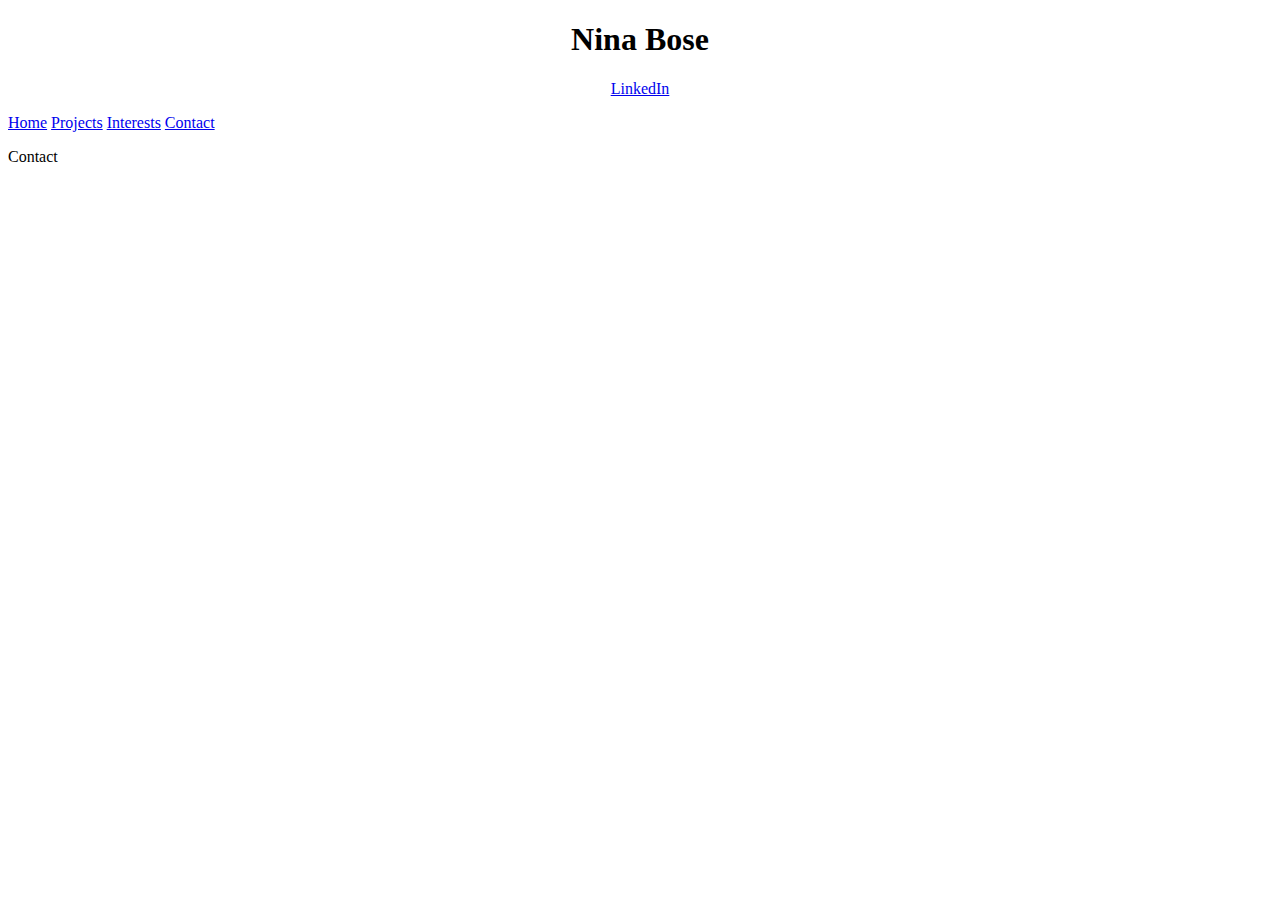
==== contact.html @ 979fa4ee "Create contact.html" ====
<!DOCTYPE html>
<html>
<meta charset="UTF-8">
<meta name="viewport" content="width=device-width, initial-scale=1">
<link rel="stylesheet" href="https://www.w3schools.com/w3css/3/w3.css">

<title>Nina Bose</title>
  
<header>
  <center>
    <h1>Nina Bose</h1>
    <p><a href="https://www.linkedin.com/in/ninabose">LinkedIn</a></p>
  </center>
  <nav class="w3-bar w3-black">
    <a href="/index.html" class="w3-button w3-bar-item">Home</a>
    <a href="/projects.html" class="w3-button w3-bar-item">Projects</a>
    <a href="/interests.html" class="w3-button w3-bar-item">Interests</a>
    <a href="/contact.html" class="w3-button w3-bar-item">Contact</a>
   </nav>
</header>
  
<body>
  <p>Contact</p>
</body>
</html>
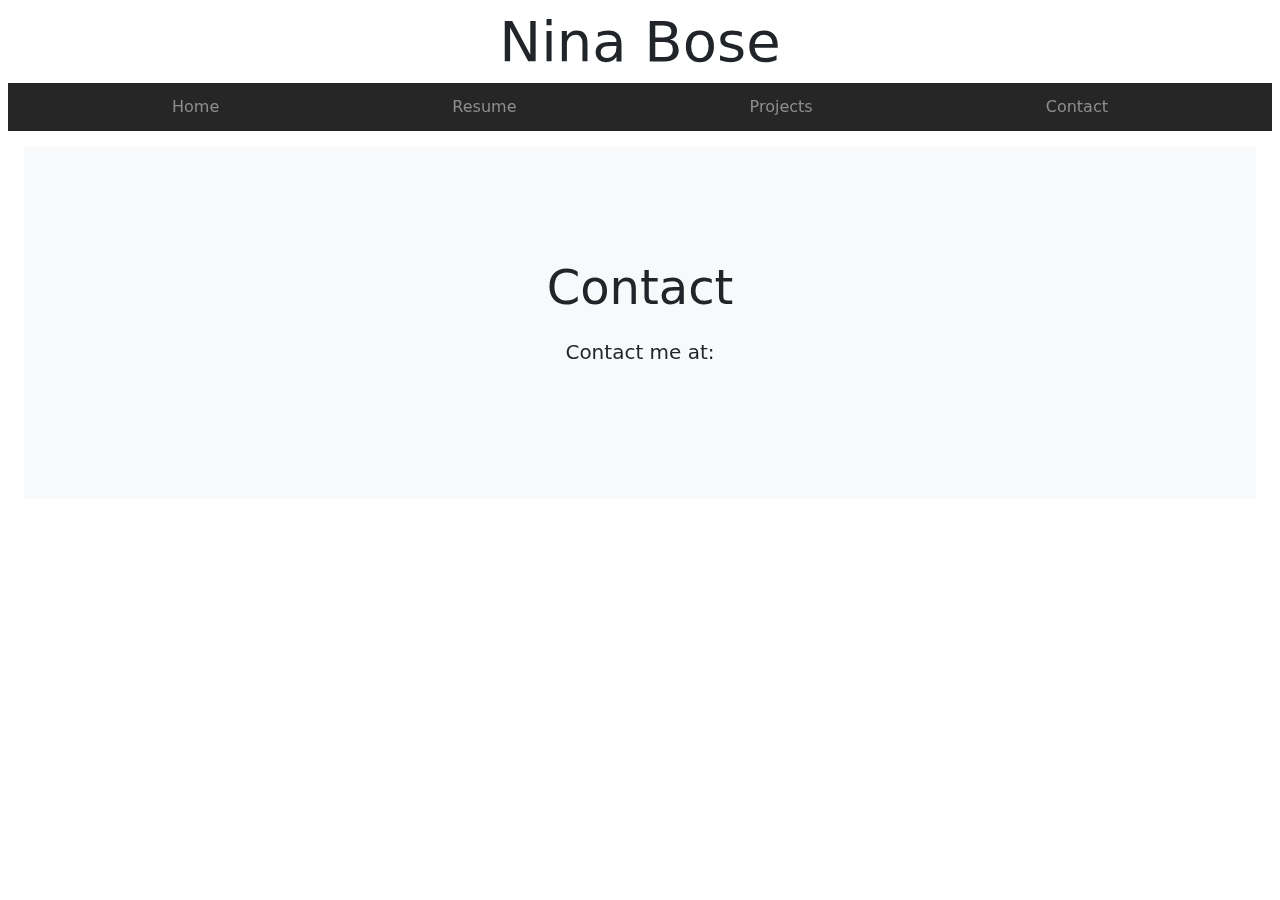
==== commit 092e5581: "basic outline" ====
--- a/contact.html
+++ b/contact.html
@@ -1,26 +1,33 @@
+<!DOCTYPE html>
+<html lang="en">
+    <!-- START: Should be in common header file -->
+    <head>
+        <title> Nina Bose </title>
+        <link rel="stylesheet" href="website-style.css">
+    </head> 
+    <!-- END: Should be in common header file -->
 
-<!DOCTYPE html>
-<html>
-<meta charset="UTF-8">
-<meta name="viewport" content="width=device-width, initial-scale=1">
-<link rel="stylesheet" href="https://www.w3schools.com/w3css/3/w3.css">
-
-<title>Nina Bose</title>
-  
-<header>
-  <center>
-    <h1>Nina Bose</h1>
-    <p><a href="https://www.linkedin.com/in/ninabose">LinkedIn</a></p>
-  </center>
-  <nav class="w3-bar w3-black">
-    <a href="/index.html" class="w3-button w3-bar-item">Home</a>
-    <a href="/projects.html" class="w3-button w3-bar-item">Projects</a>
-    <a href="/interests.html" class="w3-button w3-bar-item">Interests</a>
-    <a href="/contact.html" class="w3-button w3-bar-item">Contact</a>
-   </nav>
-</header>
-  
-<body>
-  <p>Contact</p>
-</body>
-</html> 
+    <body>
+        <!-- START: Should be in common header file -->
+        <header>
+            <h1 class="text-center display-3 fw-normal"> Nina Bose </h1>
+            <div class="site-header sticky-top py-1">
+                <nav class="container d-flex flex-column flex-md-row justify-content-between">
+                    <a class="py-2 d-md-inline-block" href="index.html">Home</a>
+                    <a class="py-2 d-md-inline-block" href="resume.html">Resume</a>
+                    <a class="py-2 d-md-inline-block" href="projects.html">Projects</a>
+                    <a class="py-2 d-md-inline-block" href="contact.html">Contact</a>
+                </nav>
+            </div> 
+        </header>
+        <!-- END: Should be in common header file -->
+        <main>
+            <div class="position-relative overflow-hidden p-3 p-md-5 m-md-3 text-center bg-light">
+                <div class="col-md-5 p-lg-5 mx-auto my-5">
+                    <h1 class="display-4 fw-normal">Contact</h1>
+                    <p class="lead fw-normal">Contact me at:</p>
+                </div>
+            </div>
+        </main>
+    </body>
+</html>--- a/website-style.css
+++ b/website-style.css
@@ -0,0 +1,165 @@
+.container {
+    max-width: 960px;
+}
+.justify-content-between {
+    justify-content: space-between !important;
+}
+.d-flex {
+    display: flex !important;
+}
+.container, .container-fluid, .container-lg, .container-md, .container-sm, .container-xl, .container-xxl {
+    width: 100%;
+    padding-right: var(--bs-gutter-x,.75rem);
+    padding-left: var(--bs-gutter-x,.75rem);
+    margin-right: auto;
+    margin-left: auto;
+}
+*, ::after, ::before {
+    box-sizing: border-box;
+}
+.site-header {
+    background-color: rgba(0, 0, 0, .85);
+    -webkit-backdrop-filter: saturate(180%) blur(20px);
+    backdrop-filter: saturate(180%) blur(20px);
+}
+.py-1 {
+    padding-top: .25rem !important;
+    padding-bottom: .25rem !important;
+}
+.sticky-top {
+    position: -webkit-sticky;
+    position: sticky;
+    top: 0;
+    z-index: 1020;
+}
+.d-md-inline-block {
+    display: inline-block !important;
+}
+.py-2 {
+    padding-top: .5rem !important;
+    padding-bottom: .5rem !important;
+}
+.site-header a {
+    color: #8e8e8e;
+    transition: color .15s ease-in-out;
+    text-decoration: none;
+}
+body {
+    font-family: var(--bs-body-font-family);
+    font-size: var(--bs-body-font-size);
+    font-weight: var(--bs-body-font-weight);
+    line-height: var(--bs-body-line-height);
+    color: var(--bs-body-color);
+    text-align: var(--bs-body-text-align);
+    -webkit-text-size-adjust: 100%;
+}
+.p-md-5 {
+    padding: 3rem !important;
+}
+.m-md-3 {
+    margin: 1rem !important;
+}
+.bg-light {
+    --bs-bg-opacity: 1;
+    background-color: rgba(var(--bs-light-rgb),var(--bs-bg-opacity)) !important;
+}
+.text-center {
+    text-align: center !important;
+}
+.p-3 {
+    padding: 1rem !important;
+}
+.position-relative {
+    position: relative !important;
+}
+.overflow-hidden {
+    overflow: hidden !important;
+}
+.p-lg-5 {
+    padding: 3rem !important;
+}
+.my-5 {
+    margin-top: 3rem !important;
+    margin-bottom: 3rem !important;
+}
+.mx-auto {
+    margin-right: auto !important;
+    margin-left: auto !important;
+}
+.col-md-5 {
+    flex: 0 0 auto;
+    width: 41.66666667%;
+}
+.fw-normal {
+    font-weight: 400 !important;
+}
+.display-4 {
+    font-size: 3rem;
+    line-height: 1.2;
+}
+.display-3 {
+    font-size: 3.5rem;
+    line-height: 1.2;
+}
+.h1, .h2, .h3, .h4, .h5, .h6, h1, h2, h3, h4, h5, h6 {
+    margin-top: 0;
+    margin-bottom: .5rem;
+    font-weight: 500;
+    line-height: 1.2;
+}
+.lead {
+    font-size: 1.25rem;
+    font-weight: 300;
+}
+:root {
+    --bs-blue: #0d6efd;
+    --bs-indigo: #6610f2;
+    --bs-purple: #6f42c1;
+    --bs-pink: #d63384;
+    --bs-red: #dc3545;
+    --bs-orange: #fd7e14;
+    --bs-yellow: #ffc107;
+    --bs-green: #198754;
+    --bs-teal: #20c997;
+    --bs-cyan: #0dcaf0;
+    --bs-white: #fff;
+    --bs-gray: #6c757d;
+    --bs-gray-dark: #343a40;
+    --bs-gray-100: #f8f9fa;
+    --bs-gray-200: #e9ecef;
+    --bs-gray-300: #dee2e6;
+    --bs-gray-400: #ced4da;
+    --bs-gray-500: #adb5bd;
+    --bs-gray-600: #6c757d;
+    --bs-gray-700: #495057;
+    --bs-gray-800: #343a40;
+    --bs-gray-900: #212529;
+    --bs-primary: #0d6efd;
+    --bs-secondary: #6c757d;
+    --bs-success: #198754;
+    --bs-info: #0dcaf0;
+    --bs-warning: #ffc107;
+    --bs-danger: #dc3545;
+    --bs-light: #f8f9fa;
+    --bs-dark: #212529;
+    --bs-primary-rgb: 13,110,253;
+    --bs-secondary-rgb: 108,117,125;
+    --bs-success-rgb: 25,135,84;
+    --bs-info-rgb: 13,202,240;
+    --bs-warning-rgb: 255,193,7;
+    --bs-danger-rgb: 220,53,69;
+    --bs-light-rgb: 248,249,250;
+    --bs-dark-rgb: 33,37,41;
+    --bs-white-rgb: 255,255,255;
+    --bs-black-rgb: 0,0,0;
+    --bs-body-rgb: 33,37,41;
+    --bs-font-sans-serif: system-ui,-apple-system,"Segoe UI",Roboto,"Helvetica Neue",Arial,"Noto Sans","Liberation Sans",sans-serif,"Apple Color Emoji","Segoe UI Emoji","Segoe UI Symbol","Noto Color Emoji";
+    --bs-font-monospace: SFMono-Regular,Menlo,Monaco,Consolas,"Liberation Mono","Courier New",monospace;
+    --bs-gradient: linear-gradient(180deg, rgba(255, 255, 255, 0.15), rgba(255, 255, 255, 0));
+    --bs-body-font-family: var(--bs-font-sans-serif);
+    --bs-body-font-size: 1rem;
+    --bs-body-font-weight: 400;
+    --bs-body-line-height: 1.5;
+    --bs-body-color: #212529;
+    --bs-body-bg: #fff;
+}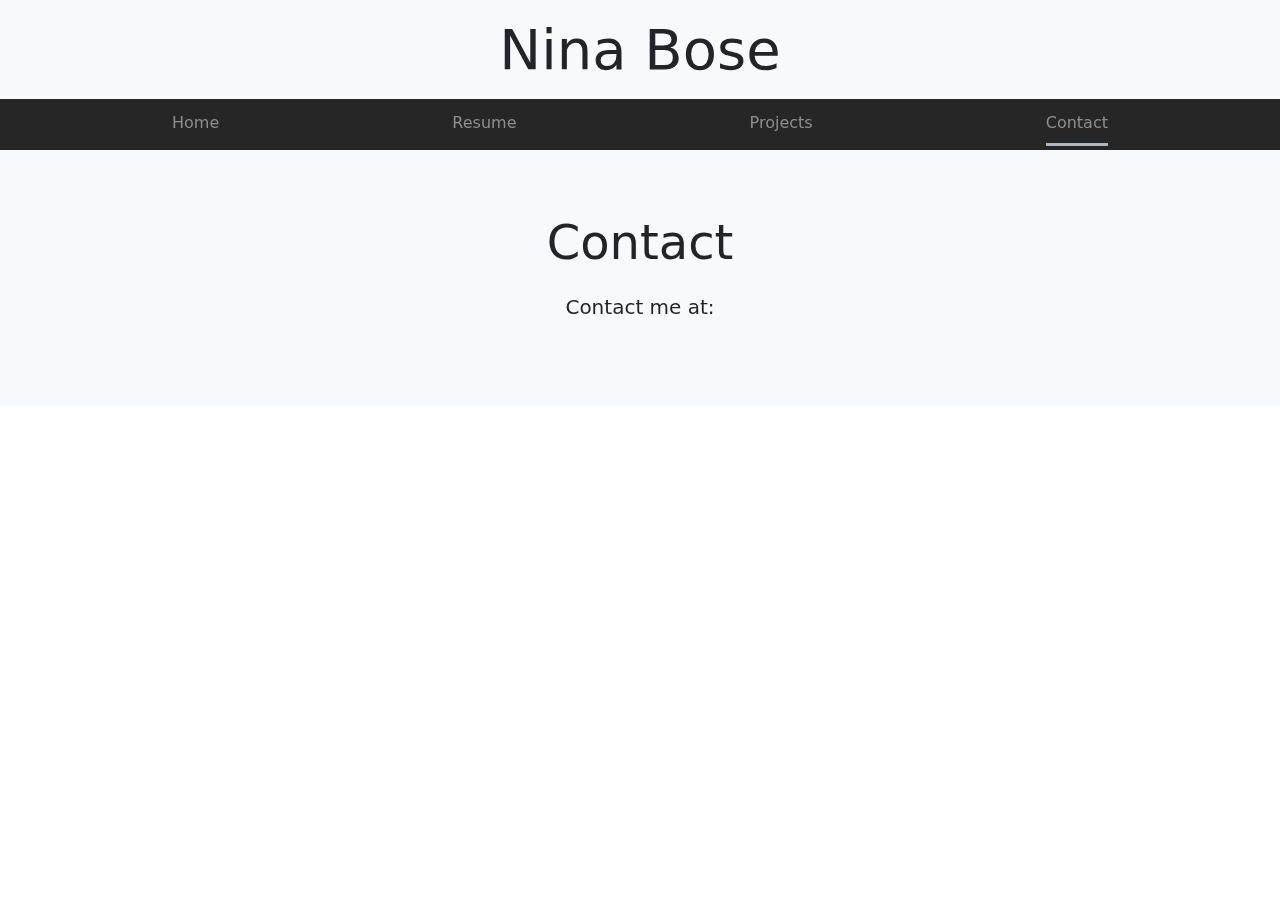
==== commit 2d47103d: "css changes and search bar for projects." ====
--- a/contact.html
+++ b/contact.html
@@ -10,13 +10,13 @@
     <body>
         <!-- START: Should be in common header file -->
         <header>
-            <h1 class="text-center display-3 fw-normal"> Nina Bose </h1>
+            <h1 class="position-relative overflow-hidden p-3 p-md-5 m-md-3 text-center bg-light text-center display-3 fw-normal"> Nina Bose </h1>
             <div class="site-header sticky-top py-1">
                 <nav class="container d-flex flex-column flex-md-row justify-content-between">
                     <a class="py-2 d-md-inline-block" href="index.html">Home</a>
                     <a class="py-2 d-md-inline-block" href="resume.html">Resume</a>
                     <a class="py-2 d-md-inline-block" href="projects.html">Projects</a>
-                    <a class="py-2 d-md-inline-block" href="contact.html">Contact</a>
+                    <a class="py-2 d-md-inline-block active" href="contact.html">Contact</a>
                 </nav>
             </div> 
         </header>
--- a/website-style.css
+++ b/website-style.css
@@ -27,7 +27,6 @@
     padding-bottom: .25rem !important;
 }
 .sticky-top {
-    position: -webkit-sticky;
     position: sticky;
     top: 0;
     z-index: 1020;
@@ -45,6 +44,7 @@
     text-decoration: none;
 }
 body {
+    margin: 0%;
     font-family: var(--bs-body-font-family);
     font-size: var(--bs-body-font-size);
     font-weight: var(--bs-body-font-weight);
@@ -55,9 +55,6 @@
 }
 .p-md-5 {
     padding: 3rem !important;
-}
-.m-md-3 {
-    margin: 1rem !important;
 }
 .bg-light {
     --bs-bg-opacity: 1;
@@ -77,10 +74,6 @@
 }
 .p-lg-5 {
     padding: 3rem !important;
-}
-.my-5 {
-    margin-top: 3rem !important;
-    margin-bottom: 3rem !important;
 }
 .mx-auto {
     margin-right: auto !important;
@@ -103,13 +96,35 @@
 }
 .h1, .h2, .h3, .h4, .h5, .h6, h1, h2, h3, h4, h5, h6 {
     margin-top: 0;
-    margin-bottom: .5rem;
+    margin-bottom: 0;
     font-weight: 500;
     line-height: 1.2;
 }
 .lead {
     font-size: 1.25rem;
     font-weight: 300;
+}
+a:hover {
+    border-bottom: 3px solid var(--bs-gray-500);
+  }
+  
+a.active {
+    border-bottom: 3px solid var(--bs-gray-500);
+}
+/* Style the search box inside the navigation bar */
+input[type=text] {
+    float: none;
+    width: 90%;
+    padding: 6px;
+    border: none;
+    margin-left: 5%;
+    margin-right: 5%;
+    margin-top: 1%;
+    margin-bottom: 1%;
+    font-size: 17px;
+  }
+.m-1-p {
+    margin: 1%;
 }
 :root {
     --bs-blue: #0d6efd;
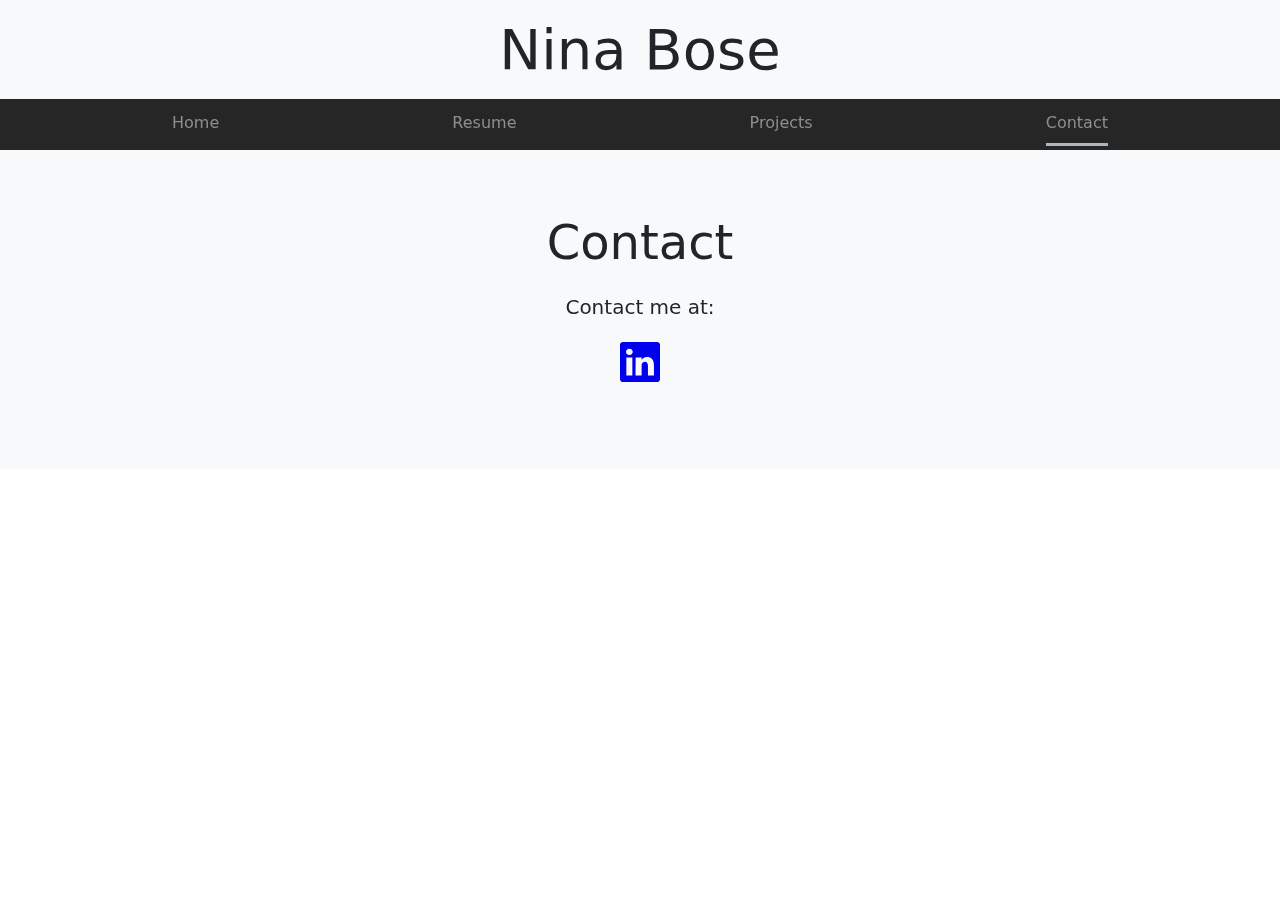
==== commit b9d132fe: "Added linkedIn contact info" ====
--- a/contact.html
+++ b/contact.html
@@ -25,7 +25,14 @@
             <div class="position-relative overflow-hidden p-3 p-md-5 m-md-3 text-center bg-light">
                 <div class="col-md-5 p-lg-5 mx-auto my-5">
                     <h1 class="display-4 fw-normal">Contact</h1>
-                    <p class="lead fw-normal">Contact me at:</p>
+                    <p class="lead fw-normal">Contact me at: </p>
+                    <p>
+                        <a href="https://www.linkedin.com/in/ninabose">
+                            <svg xmlns="http://www.w3.org/2000/svg" width="40" height="40" fill="currentColor" class="bi bi-linkedin" viewBox="0 0 16 16">
+                                <path d="M0 1.146C0 .513.526 0 1.175 0h13.65C15.474 0 16 .513 16 1.146v13.708c0 .633-.526 1.146-1.175 1.146H1.175C.526 16 0 15.487 0 14.854V1.146zm4.943 12.248V6.169H2.542v7.225h2.401zm-1.2-8.212c.837 0 1.358-.554 1.358-1.248-.015-.709-.52-1.248-1.342-1.248-.822 0-1.359.54-1.359 1.248 0 .694.521 1.248 1.327 1.248h.016zm4.908 8.212V9.359c0-.216.016-.432.08-.586.173-.431.568-.878 1.232-.878.869 0 1.216.662 1.216 1.634v3.865h2.401V9.25c0-2.22-1.184-3.252-2.764-3.252-1.274 0-1.845.7-2.165 1.193v.025h-.016a5.54 5.54 0 0 1 .016-.025V6.169h-2.4c.03.678 0 7.225 0 7.225h2.4z"/>
+                            </svg>
+                        </a>
+                    </p>
                 </div>
             </div>
         </main>
--- a/website-style.css
+++ b/website-style.css
@@ -104,11 +104,11 @@
     font-size: 1.25rem;
     font-weight: 300;
 }
-a:hover {
+nav a:hover {
     border-bottom: 3px solid var(--bs-gray-500);
   }
   
-a.active {
+nav a.active {
     border-bottom: 3px solid var(--bs-gray-500);
 }
 /* Style the search box inside the navigation bar */
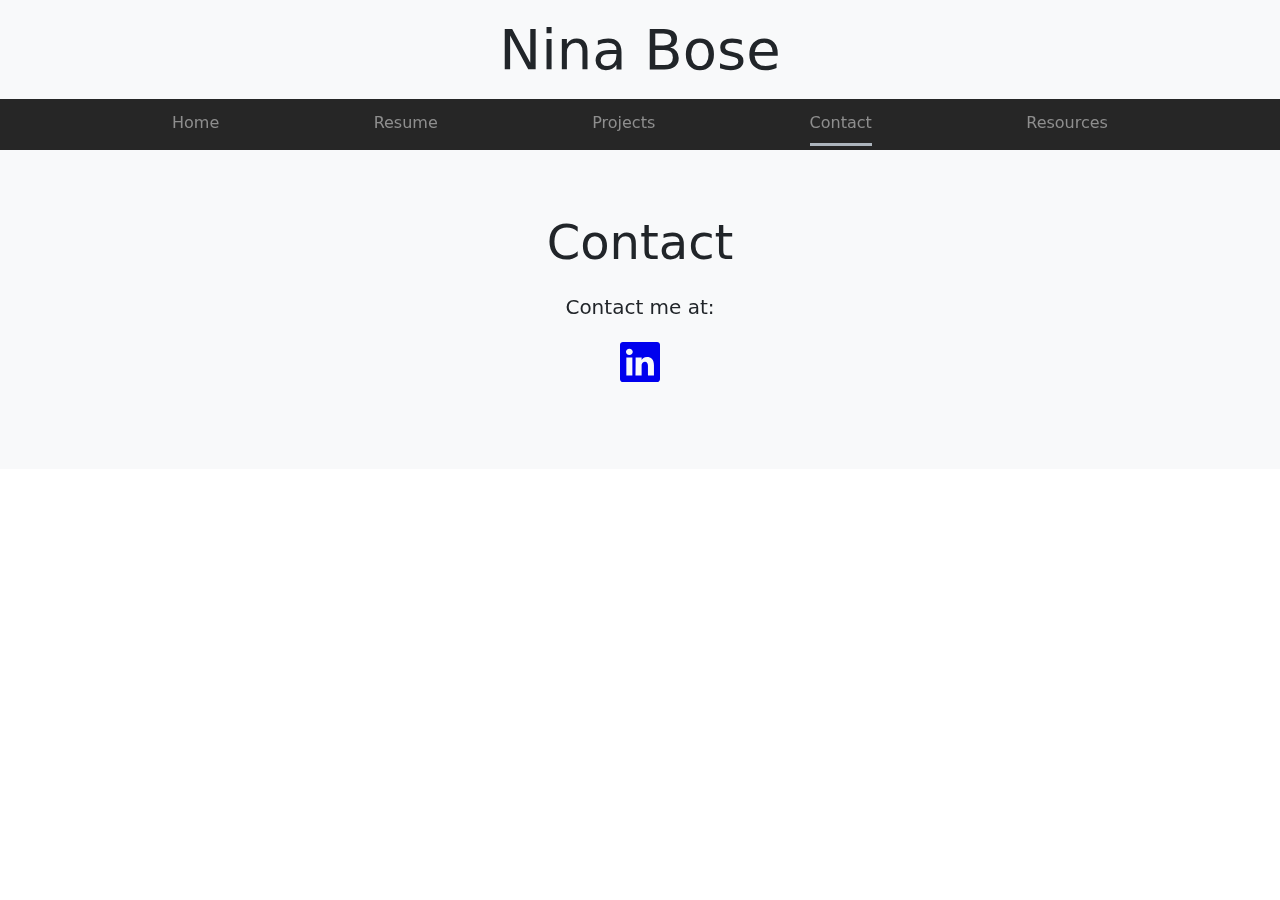
==== commit 2f04b368: "Added resource page and project placeholders" ====
--- a/contact.html
+++ b/contact.html
@@ -17,6 +17,7 @@
                     <a class="py-2 d-md-inline-block" href="resume.html">Resume</a>
                     <a class="py-2 d-md-inline-block" href="projects.html">Projects</a>
                     <a class="py-2 d-md-inline-block active" href="contact.html">Contact</a>
+                    <a class="py-2 d-md-inline-block" href="resources.html">Resources</a>
                 </nav>
             </div> 
         </header>
--- a/website-style.css
+++ b/website-style.css
@@ -125,6 +125,53 @@
   }
 .m-1-p {
     margin: 1%;
+}
+.ps-md-3 {
+    padding-left: 1rem !important;
+}
+.my-md-3 {
+    margin-top: 1rem !important;
+    margin-bottom: 1rem !important;
+}
+.d-md-flex {
+    display: flex !important;
+}
+.w-100 {
+    width: 100% !important;
+}
+.flex-md-equal > * {
+    flex: 1;
+}
+.pt-md-5 {
+    padding-top: 3rem !important;
+}
+.px-md-5 {
+    padding-right: 3rem !important;
+    padding-left: 3rem !important;
+}
+.me-md-3 {
+    margin-right: 1rem !important;
+}
+.bg-dark {
+    --bs-bg-opacity: 1;
+    background-color: rgba(var(--bs-dark-rgb),var(--bs-bg-opacity)) !important;
+}
+.text-white {
+    --bs-text-opacity: 1;
+    color: rgba(var(--bs-white-rgb),var(--bs-text-opacity)) !important;
+}
+.text-center {
+    text-align: center !important;
+}
+.pt-3 {
+    padding-top: 1rem !important;
+}
+.px-3 {
+    padding-right: 1rem !important;
+    padding-left: 1rem !important;
+}
+.overflow-hidden {
+    overflow: hidden !important;
 }
 :root {
     --bs-blue: #0d6efd;
